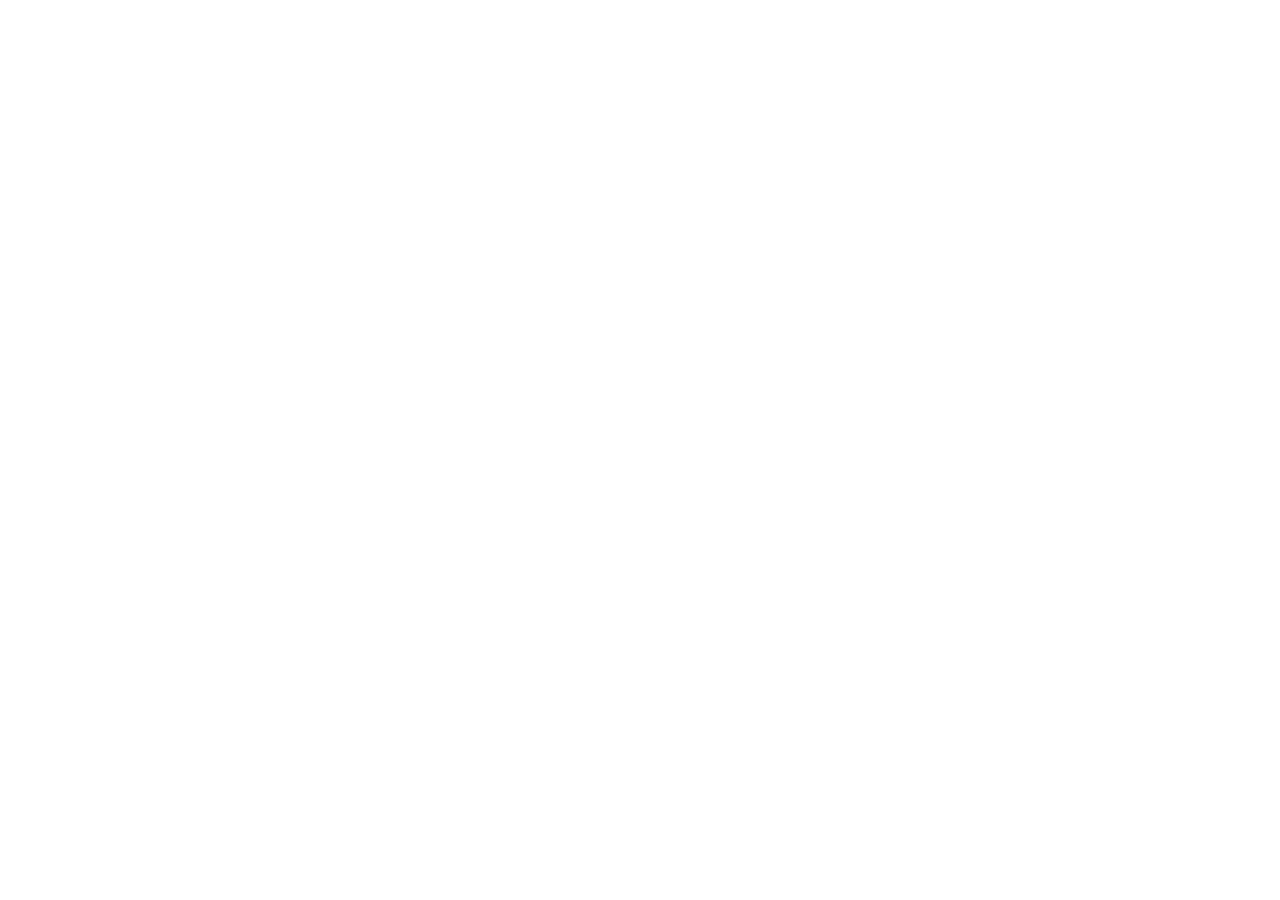
==== week2/week2.html @ 6ad40e88 "add my works" ====
<!DOCTYPE html>
<html>
<head>
    <title>01.01 - WebGLRenderer - Skeleton</title>
    <script src="./libs/three.js"></script>
    <script src="./libs/dat.gui.min.js"></script>
    <script src="./libs/TrackballControls.js"></script>
    <style>
    body{
        margin:0;
        padding:0;
        overflow: hidden;
    }
    #canvas3d{
        width:100%;
        height:100%;
    }
    </style>
</head>
<body>
    <div id="canvas3d">
    </div>
<script>

    // global variables
    var renderer;
    var scene;
    var camera;
    var light;
    var control;
    var pivotPoint;
    var camControl;

    function init() {
        // create a scene, that will hold all our elements such as objects, cameras and lights.
        scene = new THREE.Scene();

        // create a camera, which defines where we're looking at.
        // 四个参数分别代表了摄像机的视角、宽高比、近和远两个视截面。
        camera = new THREE.PerspectiveCamera(60, window.innerWidth / window.innerHeight, 1, 1000);
        camControl = new THREE.TrackballControls(camera);
        // position and point the camera to the center of the scene
        camera.position.x = 35;
        camera.position.y = 20;
        camera.position.z = 15;
        camera.lookAt(scene.position);

        // create a render, sets the background color and the size
        renderer = new THREE.WebGLRenderer({antialias:true});
        renderer.setClearColor(0x000000, 1.0);
        renderer.setSize(window.innerWidth, window.innerHeight);
        //renderer.setSize('1000', '550');

        //地球
        var sphereGeometry = new THREE.SphereGeometry(7, 25, 25);
        var sphereMaterial = new THREE.MeshBasicMaterial();
        var sphere = new THREE.Mesh(sphereGeometry, sphereMaterial);

        // position the sphere
        sphere.position.x = 0;
        sphere.position.y = 1;
        sphere.position.z = 0;
        sphere.name = 'sphere';
        sphere.castShadow = true;

        // add the sphere to the scene
        scene.add(sphere);

        var texture = new THREE.ImageUtils.loadTexture("http://10.1.26.29:84/earth.jpg");
        sphereMaterial.map = texture;

        // 添加一个转轴
        pivotPoint = new THREE.Object3D();
        pivotPoint.rotation.x = 0.4;
        sphere.add(pivotPoint);

        // create a cube and add to scene
        //月球
        var sphereGeometrysml = new THREE.SphereGeometry(2, 25, 25);
        var sphereMaterialsml = new THREE.MeshBasicMaterial();
        var spheresml = new THREE.Mesh(sphereGeometrysml, sphereMaterialsml);

        // position the sphere
        spheresml.position.x = 10;
        spheresml.position.y = -2;
        spheresml.position.z = -10;
        spheresml.name = 'spheresml';
        spheresml.castShadow = true;

        //注意这里转动的小球要添加在转轴里
        pivotPoint.add(spheresml);

        var texturesml = new THREE.ImageUtils.loadTexture("http://10.1.26.29:84/moon.jpg");
        sphereMaterialsml.map = texturesml;

        //星星
        var starsGeometry = new THREE.Geometry(); // an empty geometry
        for (var i = 0; i < 2000; i++) {
            // create a new vertex with random coordinates between -1 and 1
            var vertex = new THREE.Vector3();
            vertex.x = Math.random() * 2 - 1;
            vertex.y = Math.random() * 2 - 1;
            vertex.z = Math.random() * 2 - 1;
            //vertex.multiplyScalar(67);

            starsGeometry.vertices.push(vertex);
        }
        var starsMaterial = new THREE.ParticleBasicMaterial({
            color: Math.random() * 0xffffff,
            size: 2,
            sizeAttenuation: false
        });
        var stars = new THREE.ParticleSystem(starsGeometry, starsMaterial);
        stars.scale.set(300, 300, 300);
        stars.name = 'stars';
        scene.add(stars);

        //圆环
        var torusGeometry = new THREE.TorusGeometry(14.3,0.03,50,50);
        var torusMaterial = new THREE.MeshBasicMaterial({color:0xaaaaaa});
        var tours = new THREE.Mesh(torusGeometry,torusMaterial);
        tours.position.x = 0;
        tours.position.y = 0;
        tours.position.z = 0;
        tours.rotation.x = -20.6;
        tours.rotation.y = 0;
        tours.rotation.z = 0;
        tours.castShadow = true;
        tours.name = 'tours';
        pivotPoint.add(tours);


        //设置light
        light = new THREE.DirectionalLight(0xffffff, 1.0, 0);
        light.position.set( 200, 200, 200 );//设置光源向量
        light.shadowMapEnabled = true;
        light.shadowCameraNear = 20;
        light.shadowCameraFar = 100;
        scene.add(light);

        // add the output of the renderer to the html element
        document.getElementById('canvas3d').appendChild(renderer.domElement);


        control = new function (){
            this.rotationSpeedY = 0.01;
            this.sphereRotationSpeedY = 0.003;
            this.starRoitationSpeedZ = 0.001;
        }
        addControls(control);

        // call the render function
        render();
    }

    function addControls(controlObject){
        var gui = new dat.GUI();
        gui.add(controlObject,'rotationSpeedY',-0.1,0.1);
    }

    function render() {
        renderer.render(scene, camera);

        pivotPoint.rotation.y += control.rotationSpeedY;

        //scene.getObjectByName('sphere').rotation.y += control.rotationSpeedY;
        scene.getObjectByName('sphere').rotation.y += control.sphereRotationSpeedY;
        scene.getObjectByName('spheresml').rotation.y += control.sphereRotationSpeedY;
        scene.getObjectByName('stars').rotation.y += control.starRoitationSpeedZ;

        camControl.update();
        requestAnimationFrame(render);
    }

    // calls the init function when the window is done loading.
    window.onload = init;

</script>

</body>
</html>
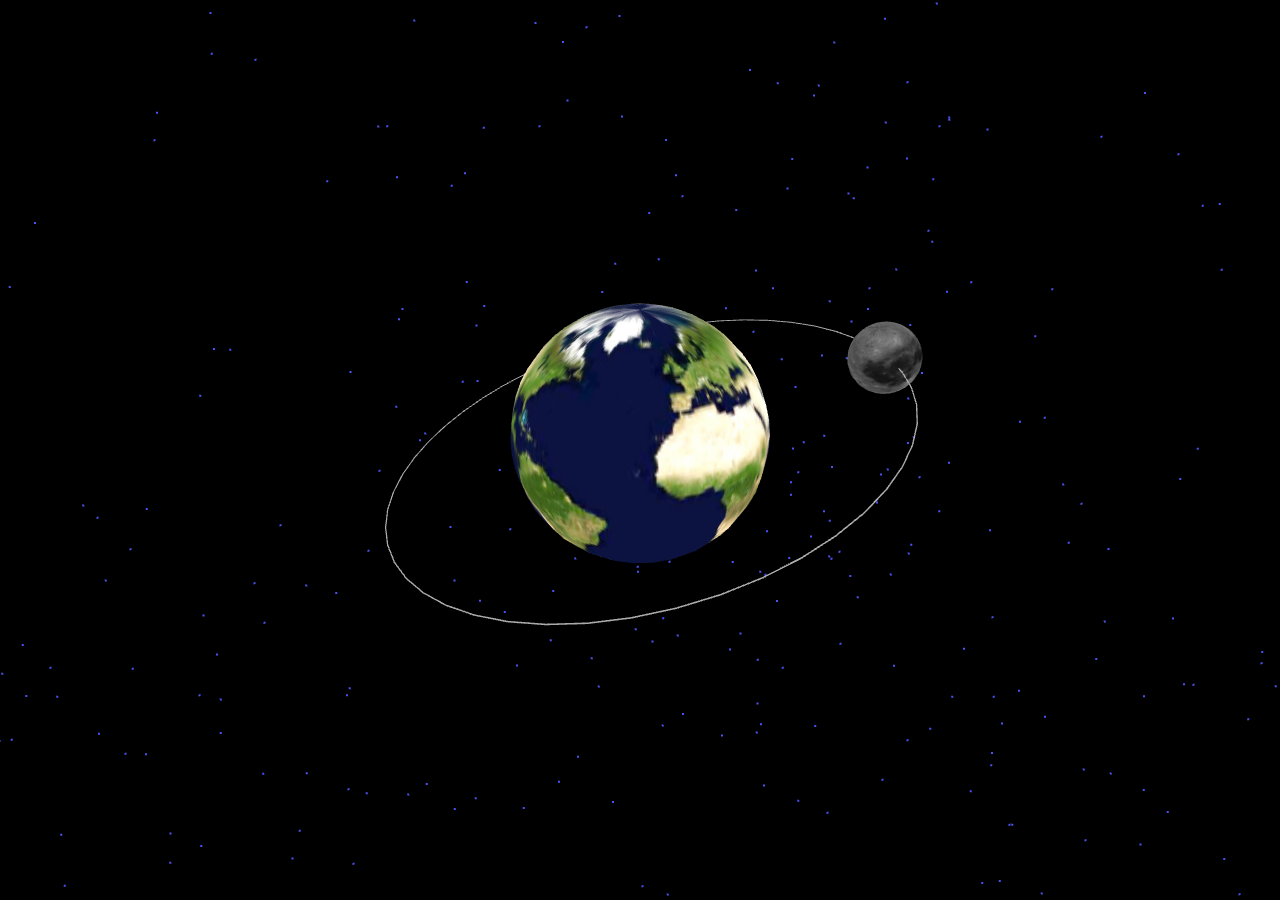
==== commit b67a6106: "update week2" ====
--- a/week2/week2.html
+++ b/week2/week2.html
@@ -1,10 +1,10 @@
+
 <!DOCTYPE html>
 <html>
 <head>
     <title>01.01 - WebGLRenderer - Skeleton</title>
-    <script src="./libs/three.js"></script>
-    <script src="./libs/dat.gui.min.js"></script>
-    <script src="./libs/TrackballControls.js"></script>
+    <script src="js/three.min.js"></script>
+
     <style>
     body{
         margin:0;
@@ -22,7 +22,7 @@
     </div>
 <script>
 
-    // global variables
+
     var renderer;
     var scene;
     var camera;
@@ -32,149 +32,148 @@
     var camControl;
 
     function init() {
-        // create a scene, that will hold all our elements such as objects, cameras and lights.
-        scene = new THREE.Scene();
+           // create a scene, that will hold all our elements such as objects, cameras and lights.
+           scene = new THREE.Scene();
 
-        // create a camera, which defines where we're looking at.
-        // 四个参数分别代表了摄像机的视角、宽高比、近和远两个视截面。
-        camera = new THREE.PerspectiveCamera(60, window.innerWidth / window.innerHeight, 1, 1000);
-        camControl = new THREE.TrackballControls(camera);
-        // position and point the camera to the center of the scene
-        camera.position.x = 35;
-        camera.position.y = 20;
-        camera.position.z = 15;
-        camera.lookAt(scene.position);
+           // create a camera, which defines where we're looking at.
+           // 四个参数分别代表了摄像机的视角、宽高比、近和远两个视截面。
+           camera = new THREE.PerspectiveCamera(60, window.innerWidth / window.innerHeight, 1, 1000);
+          // camControl = new THREE.TrackballControls(camera);
+           // position and point the camera to the center of the scene
+           camera.position.x = 35;
+           camera.position.y = 20;
+           camera.position.z = 15;
+           camera.lookAt(scene.position);
 
-        // create a render, sets the background color and the size
-        renderer = new THREE.WebGLRenderer({antialias:true});
-        renderer.setClearColor(0x000000, 1.0);
-        renderer.setSize(window.innerWidth, window.innerHeight);
-        //renderer.setSize('1000', '550');
+           // create a render, sets the background color and the size
+           renderer = new THREE.WebGLRenderer({antialias:true});
+           renderer.setClearColor(0x000000, 1.0);
+           renderer.setSize(window.innerWidth, window.innerHeight);
+           //renderer.setSize('1000', '550');
 
-        //地球
-        var sphereGeometry = new THREE.SphereGeometry(7, 25, 25);
-        var sphereMaterial = new THREE.MeshBasicMaterial();
-        var sphere = new THREE.Mesh(sphereGeometry, sphereMaterial);
+           //地球
+           var sphereGeometry = new THREE.SphereGeometry(7, 25, 25);
+           var sphereMaterial = new THREE.MeshBasicMaterial();
+           var sphere = new THREE.Mesh(sphereGeometry, sphereMaterial);
 
-        // position the sphere
-        sphere.position.x = 0;
-        sphere.position.y = 1;
-        sphere.position.z = 0;
-        sphere.name = 'sphere';
-        sphere.castShadow = true;
+           // position the sphere
+           sphere.position.x = 0;
+           sphere.position.y = 1;
+           sphere.position.z = 0;
+           sphere.name = 'sphere';
+           sphere.castShadow = true;
 
-        // add the sphere to the scene
-        scene.add(sphere);
+           // add the sphere to the scene
+           scene.add(sphere);
 
-        var texture = new THREE.ImageUtils.loadTexture("http://10.1.26.29:84/earth.jpg");
-        sphereMaterial.map = texture;
+           var texture = new THREE.ImageUtils.loadTexture("./earth.jpg");
+           sphereMaterial.map = texture;
 
-        // 添加一个转轴
-        pivotPoint = new THREE.Object3D();
-        pivotPoint.rotation.x = 0.4;
-        sphere.add(pivotPoint);
+           // 添加一个转轴
+           pivotPoint = new THREE.Object3D();
+           pivotPoint.rotation.x = 0.4;
+           sphere.add(pivotPoint);
 
-        // create a cube and add to scene
-        //月球
-        var sphereGeometrysml = new THREE.SphereGeometry(2, 25, 25);
-        var sphereMaterialsml = new THREE.MeshBasicMaterial();
-        var spheresml = new THREE.Mesh(sphereGeometrysml, sphereMaterialsml);
+           // create a cube and add to scene
+           //月球
+           var sphereGeometrysml = new THREE.SphereGeometry(2, 25, 25);
+           var sphereMaterialsml = new THREE.MeshBasicMaterial();
+           var spheresml = new THREE.Mesh(sphereGeometrysml, sphereMaterialsml);
 
-        // position the sphere
-        spheresml.position.x = 10;
-        spheresml.position.y = -2;
-        spheresml.position.z = -10;
-        spheresml.name = 'spheresml';
-        spheresml.castShadow = true;
+           // position the sphere
+           spheresml.position.x = 10;
+           spheresml.position.y = -2;
+           spheresml.position.z = -10;
+           spheresml.name = 'spheresml';
+           spheresml.castShadow = true;
 
-        //注意这里转动的小球要添加在转轴里
-        pivotPoint.add(spheresml);
+           //注意这里转动的小球要添加在转轴里
+           pivotPoint.add(spheresml);
 
-        var texturesml = new THREE.ImageUtils.loadTexture("http://10.1.26.29:84/moon.jpg");
-        sphereMaterialsml.map = texturesml;
+           var texturesml = new THREE.ImageUtils.loadTexture("./moon.jpg");
+           sphereMaterialsml.map = texturesml;
 
-        //星星
-        var starsGeometry = new THREE.Geometry(); // an empty geometry
-        for (var i = 0; i < 2000; i++) {
-            // create a new vertex with random coordinates between -1 and 1
-            var vertex = new THREE.Vector3();
-            vertex.x = Math.random() * 2 - 1;
-            vertex.y = Math.random() * 2 - 1;
-            vertex.z = Math.random() * 2 - 1;
-            //vertex.multiplyScalar(67);
+           //星星
+           var starsGeometry = new THREE.Geometry(); // an empty geometry
+           for (var i = 0; i < 2000; i++) {
+               // create a new vertex with random coordinates between -1 and 1
+               var vertex = new THREE.Vector3();
+               vertex.x = Math.random() * 2 - 1;
+               vertex.y = Math.random() * 2 - 1;
+               vertex.z = Math.random() * 2 - 1;
+               //vertex.multiplyScalar(67);
 
-            starsGeometry.vertices.push(vertex);
-        }
-        var starsMaterial = new THREE.ParticleBasicMaterial({
-            color: Math.random() * 0xffffff,
-            size: 2,
-            sizeAttenuation: false
-        });
-        var stars = new THREE.ParticleSystem(starsGeometry, starsMaterial);
-        stars.scale.set(300, 300, 300);
-        stars.name = 'stars';
-        scene.add(stars);
+               starsGeometry.vertices.push(vertex);
+           }
+           var starsMaterial = new THREE.ParticleBasicMaterial({
+               color: Math.random() * 0xffffff,
+               size: 2,
+               sizeAttenuation: false
+           });
+           var stars = new THREE.ParticleSystem(starsGeometry, starsMaterial);
+           stars.scale.set(300, 300, 300);
+           stars.name = 'stars';
+           scene.add(stars);
 
-        //圆环
-        var torusGeometry = new THREE.TorusGeometry(14.3,0.03,50,50);
-        var torusMaterial = new THREE.MeshBasicMaterial({color:0xaaaaaa});
-        var tours = new THREE.Mesh(torusGeometry,torusMaterial);
-        tours.position.x = 0;
-        tours.position.y = 0;
-        tours.position.z = 0;
-        tours.rotation.x = -20.6;
-        tours.rotation.y = 0;
-        tours.rotation.z = 0;
-        tours.castShadow = true;
-        tours.name = 'tours';
-        pivotPoint.add(tours);
+           //圆环
+           var torusGeometry = new THREE.TorusGeometry(14.3,0.03,50,50);
+           var torusMaterial = new THREE.MeshBasicMaterial({color:0xaaaaaa});
+           var tours = new THREE.Mesh(torusGeometry,torusMaterial);
+           tours.position.x = 0;
+           tours.position.y = 0;
+           tours.position.z = 0;
+           tours.rotation.x = -20.6;
+           tours.rotation.y = 0;
+           tours.rotation.z = 0;
+           tours.castShadow = true;
+           tours.name = 'tours';
+           pivotPoint.add(tours);
 
 
-        //设置light
-        light = new THREE.DirectionalLight(0xffffff, 1.0, 0);
-        light.position.set( 200, 200, 200 );//设置光源向量
-        light.shadowMapEnabled = true;
-        light.shadowCameraNear = 20;
-        light.shadowCameraFar = 100;
-        scene.add(light);
+           //设置light
+           light = new THREE.DirectionalLight(0xffffff, 1.0, 0);
+           light.position.set( 200, 200, 200 );//设置光源向量
+           light.shadowMapEnabled = true;
+           light.shadowCameraNear = 20;
+           light.shadowCameraFar = 100;
+           scene.add(light);
 
-        // add the output of the renderer to the html element
-        document.getElementById('canvas3d').appendChild(renderer.domElement);
+           // add the output of the renderer to the html element
+           document.getElementById('canvas3d').appendChild(renderer.domElement);
 
 
-        control = new function (){
-            this.rotationSpeedY = 0.01;
-            this.sphereRotationSpeedY = 0.003;
-            this.starRoitationSpeedZ = 0.001;
-        }
-        addControls(control);
+           control = new function (){
+               this.rotationSpeedY = 0.01;
+               this.sphereRotationSpeedY = 0.003;
+               this.starRoitationSpeedZ = 0.001;
+           }
+           //addControls(control);
 
-        // call the render function
-        render();
-    }
+           // call the render function
+           render();
+       }
 
-    function addControls(controlObject){
-        var gui = new dat.GUI();
-        gui.add(controlObject,'rotationSpeedY',-0.1,0.1);
-    }
+       //function addControls(controlObject){
+          // var gui = new dat.GUI();
+           //gui.add(controlObject,'rotationSpeedY',-0.1,0.1);
+      // }
 
-    function render() {
-        renderer.render(scene, camera);
+       function render() {
+           renderer.render(scene, camera);
 
-        pivotPoint.rotation.y += control.rotationSpeedY;
+           pivotPoint.rotation.y += control.rotationSpeedY;
 
-        //scene.getObjectByName('sphere').rotation.y += control.rotationSpeedY;
-        scene.getObjectByName('sphere').rotation.y += control.sphereRotationSpeedY;
-        scene.getObjectByName('spheresml').rotation.y += control.sphereRotationSpeedY;
-        scene.getObjectByName('stars').rotation.y += control.starRoitationSpeedZ;
+           //scene.getObjectByName('sphere').rotation.y += control.rotationSpeedY;
+           scene.getObjectByName('sphere').rotation.y += control.sphereRotationSpeedY;
+           scene.getObjectByName('spheresml').rotation.y += control.sphereRotationSpeedY;
+           scene.getObjectByName('stars').rotation.y += control.starRoitationSpeedZ;
 
-        camControl.update();
-        requestAnimationFrame(render);
-    }
+           //camControl.update();
+           requestAnimationFrame(render);
+       }
 
-    // calls the init function when the window is done loading.
-    window.onload = init;
-
+       // calls the init function when the window is done loading.
+       window.onload = init;
 </script>
 
 </body>
